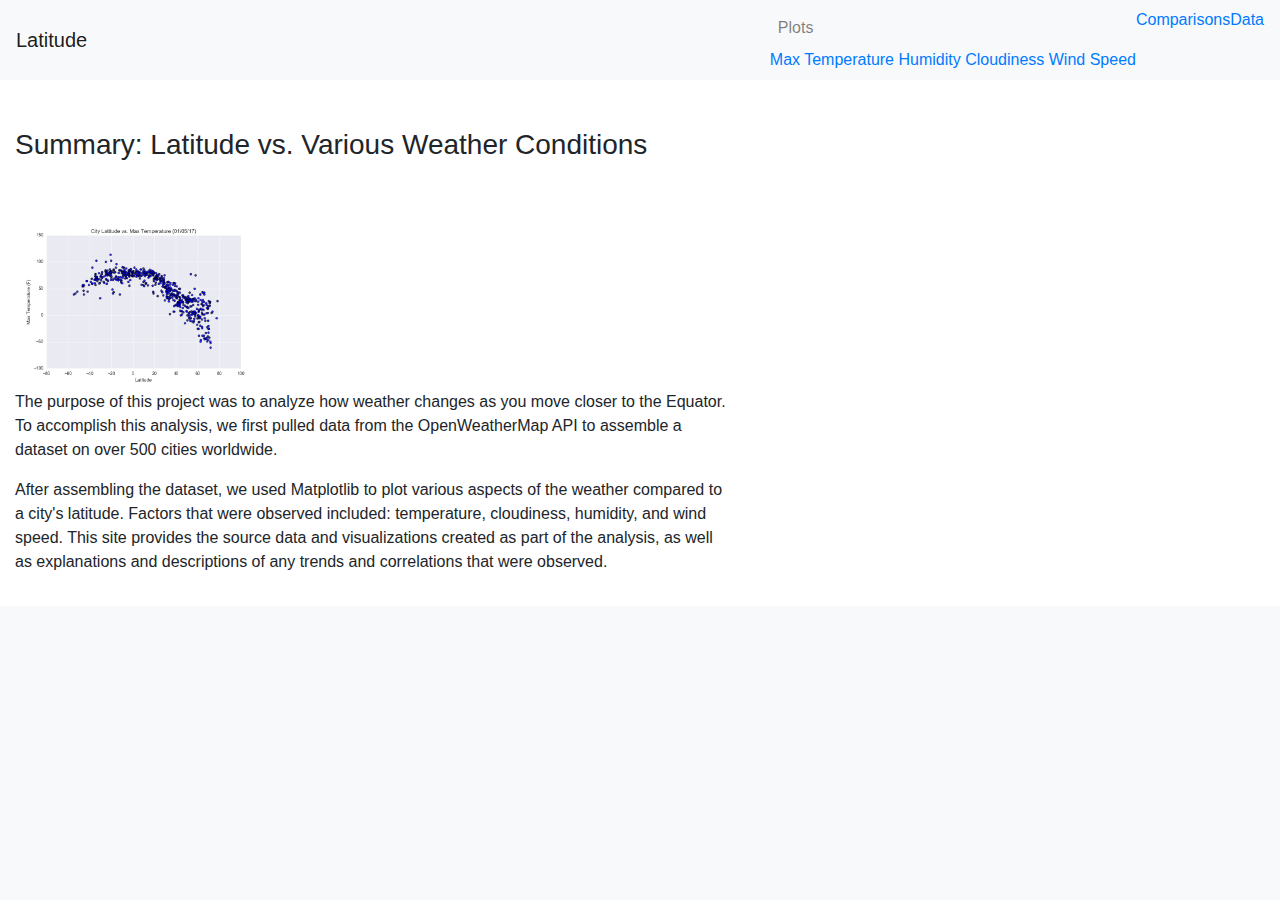
==== index.html @ 8eaea1fc "created jupyter notebook for data and began inputting some CSS formatting" ====
<!-- INDEX.HTML FILE -->
<!DOCTYPE html>
<html lang = "en-us">
    <head>
        <meta charset = "UTF-8">
        <meta name = "viewport" content = "width=device-width, initial-scale=1, shrink-to-fit = no">
        <title>Latitude Analysis Dashboard -- with Attitude!</title>

    <!-- Links for Bootstrap, css stylesheets, and JavaScript queries -->
    <link rel = "stylesheet" href = "https://stackpath.bootstrapcdn.com/bootstrap/4.3.1/css/bootstrap.min.css" integrity = "sha384-ggOyR0iXCbMQv3Xipma34MD+dH/1fQ784/j6cY/iJTQUOhcWr7x9JvoRxT2MZw1T" crossorigin = "anonymous">
    <script src = "https://stackpath.bootstrapcdn.com/bootstrap/4.3.1/js/bootstrap.min.js" integrity = "sha384-JjSmVgyd0p3pXB1rRibZUAYoIIy6OrQ6VrjIEaFf/nJGzIxFDsf4x0xIM+B07jRM" crossorigin = "anonymous"></script>
    <link rel = "stylesheet" href = "styles.css">

    <script src = "https://code.jquery.com/jquery-3.2.1.slim.min.js " integrity = "sha384-KJ3o2DKtIkvYIK3UENzmM7KCkRr/rE9/Qpg6aAZGJwFDMVNA/GpGFF93hXpG5KkN " crossorigin = "anonymous "></script>
    <script src = "https://maxcdn.bootstrapcdn.com/bootstrap/4.0.0/js/bootstrap.min.js " integrity = "sha384-JZR6Spejh4U02d8jOt6vLEHfe/JQGiRRSQQxSfFWpi1MquVdAyjUar5+76PVCmYl " crossorigin = "anonymous "></script>
        
    </head>
<!-- NAVIGATION BAR SETUP ACROSS ALL PAGES -->
    <body class = "bg-light">

        <nav class="navbar navbar-expand-lg navbar-light bg-light">
            <a class="navbar-brand" href = "index.html">Latitude</a>

            <!-- Navbar Toggler -->

            <button class = "navbar-toggler" type = "button" data-bs-toggle = "collapse" data-bs-target = "#navbarSupportComponent" aria-controls = "navbarSupportComponent" aria-expanded = "false" aria-label = "Toggle navigation">
            <span class="navbar-toggler-icon"></span>
            </button>

            <!-- Dropbar bar to select alt options -->
            <div class = "collapse navbar-collapse justify-content-end" id = "navbarSupportComponent">
                <ul class = "navbar-nav">
                  <li class = "nav-item">
                    <a class = "nav-link drop-menu" id = "navbarDropMenu" aria-haspopup = "true" aria-expanded = "false" data-toggle = "dropdown" href = "#">Plots</a>
               
                    
                    <!-- Plot options in Dropdown Menu -->
                    <div class = "dropdown-tab" aria-labelledby = "navbarDropdown">
                        <a class = "dropdown-option" href = "visual_lat_max_temp.html">Max Temperature</a>
                        <a class = "dropdown-option" href = "visual_lat_humidity.html">Humidity</a>
                        <a class = "dropdown-option" href = "visual_lat_cloud_cover.html">Cloudiness</a>
                        <a class = "dropdown-option" href = "visual_lat_windspeed.html">Wind Speed</a>
                    </div>
                  </li>

                  <!-- Links to data and comparison html files -->
                  <li class = "nav-item">
                    <a class = "nav-hyperlink" href = "comparison_page.html">Comparisons</a>
                </li>
                <br>
                <li class = "nav-item">
                    <a class = "nav-hyperlink" href = "data_table.html">Data</a>
                </li>
                </ul>
              </div>
        </nav>




        <div class = "container-fluid">
            <div class = "row pb-3">
                <div class = "col-md-12 col-lg-7 mt-5">
                    <div class = "col-mid-12">
                        <h3>Summary: Latitude vs. Various Weather Conditions</h3>
                        <br>
                        <br>
                        <div class = "body">
                            <img src = "Resources/assets/images/Fig1.png" id = "image-wrap" class = "image-fluid" width = "35%" height = "auto"
                        </div>
                        <p>The purpose of this project was to analyze how weather changes as you move closer to the Equator. To accomplish this analysis, we first pulled data from the OpenWeatherMap API to assemble a dataset on over 500 cities worldwide.</p>
                        <p>After assembling the dataset, we used Matplotlib to plot various aspects of the weather compared to a city's latitude. Factors that were observed included: temperature, cloudiness, humidity, and wind speed. This site provides the source data and visualizations created as part of the analysis, as well as explanations and descriptions of any trends and correlations that were observed.</p>
                    </div>
                </div>
            </div>
            
        </div>
        
       




    </body>


</html>
---- styles.css ----
.image-wrap {
    float: left;
}

.image-fluid {
    max-width: 100%;
    height: auto;
}

.container-fluid {
    background-color: white;
}
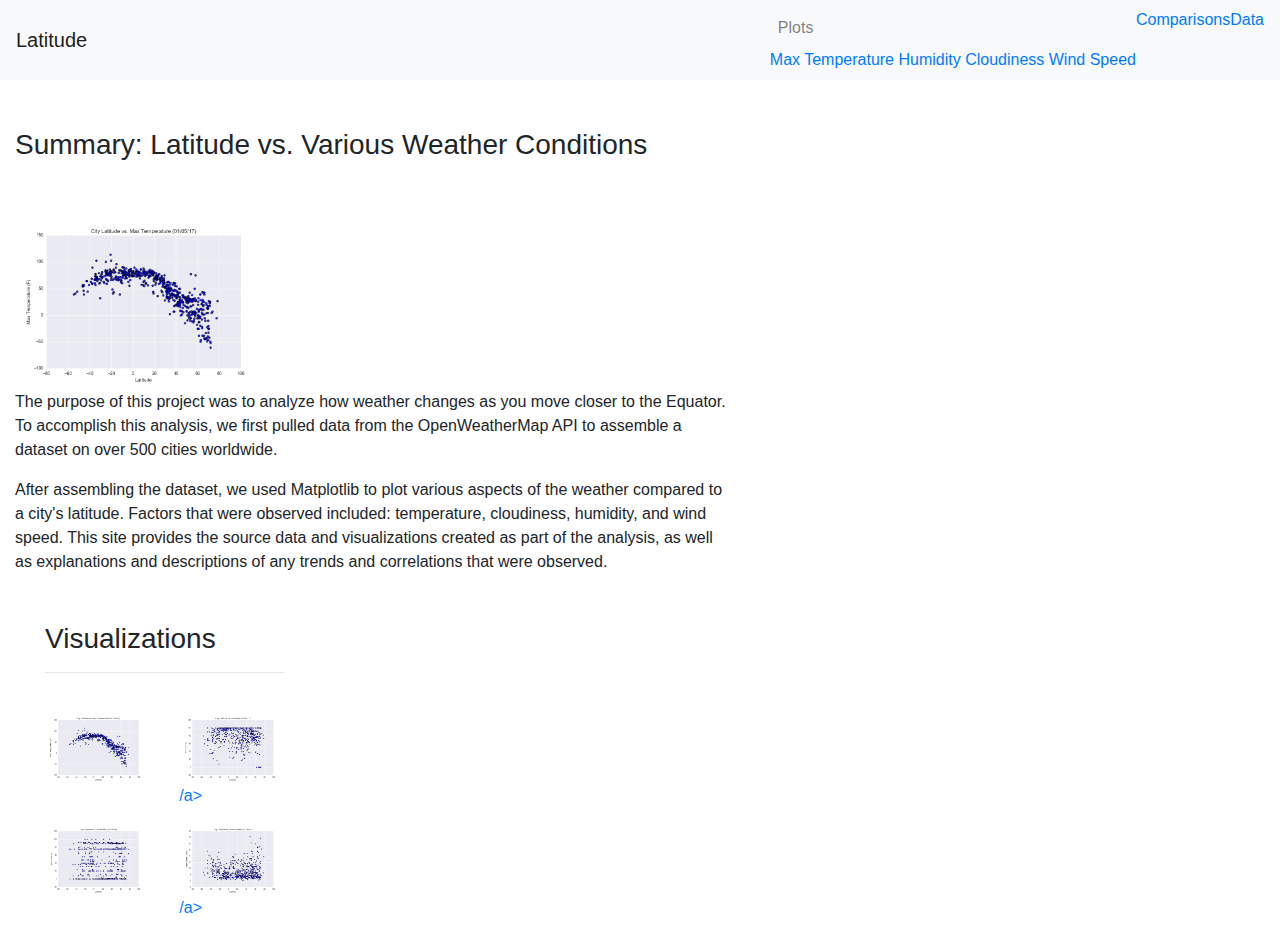
==== commit 9894ca28: "connected hyperlinks to each visualization plot" ====
--- a/index.html
+++ b/index.html
@@ -72,16 +72,49 @@
                         <p>After assembling the dataset, we used Matplotlib to plot various aspects of the weather compared to a city's latitude. Factors that were observed included: temperature, cloudiness, humidity, and wind speed. This site provides the source data and visualizations created as part of the analysis, as well as explanations and descriptions of any trends and correlations that were observed.</p>
                     </div>
                 </div>
+
+
+                <div class = "col=md-12 col-lg-5 mt-5">
+                    <div class = "col-md-12">
+                        <h3>Visualizations</h3>
+                        <hr>
+                        <br>
+                        <div class = "body">
+                            <div class = "row pb-3">
+
+                                <div class = "col-md-6">
+                                    <div class = "body">
+                                        <a href = "visual_lat_max_temp.html"><img class = "image-fluid" src = "Resources/assets/images/Fig1.png" height = "auto" width = "100%"></a>
+                                    </div>
+                                </div>
+
+                                <div class = "col-md-6">
+                                    <div class = "body">
+                                        <a href = "visual_lat_humidity.html"><img class = "image-fluid" src = "Resources/assets/images/Fig2.png" height = "auto" width = "100%"></div>/a>
+                                    </div>
+                                </div>
+                            </div>
+                            
+                            <div class = "row pb-3">
+
+                                <div class = "col-md-6">
+                                    <div class = "body">
+                                        <a href = "visual_lat_cloud)cover.html"><img class = "image-fluid" src = "Resources/assets/images/Fig3.png" height = "auto" width = "100%"></a>
+                                    </div>
+                                </div>
+
+                                <div class = "col-md-6">
+                                    <div class = "body">
+                                        <a href = "visual_lat_windspeed.html"><img class = "image-fluid" src = "Resources/assets/images/Fig4.png" height = "auto" width = "100%"></div>/a>
+                                    </div>
+                                </div>
+                            </div>
+                        </div>
+                    </div>
+                </div>
             </div>
-            
         </div>
         
-       
-
-
-
-
     </body>
 
-
 </html>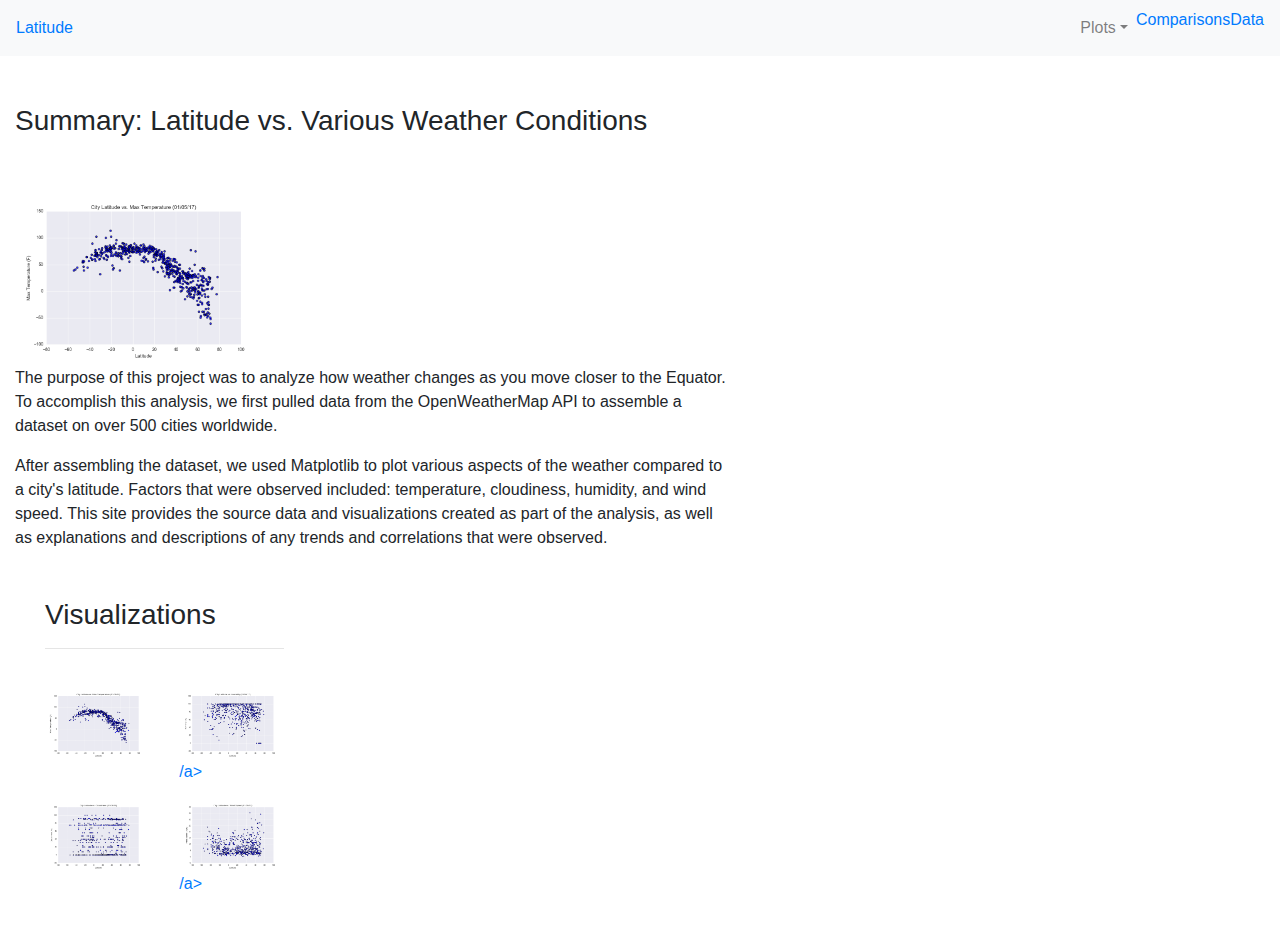
==== commit 8175a139: "fixed listing under navigation tab" ====
--- a/index.html
+++ b/index.html
@@ -19,7 +19,7 @@
     <body class = "bg-light">
 
         <nav class="navbar navbar-expand-lg navbar-light bg-light">
-            <a class="navbar-brand" href = "index.html">Latitude</a>
+            <a class = "navbar-tab2" href = "index.html">Latitude</a>
 
             <!-- Navbar Toggler -->
 
@@ -30,30 +30,30 @@
             <!-- Dropbar bar to select alt options -->
             <div class = "collapse navbar-collapse justify-content-end" id = "navbarSupportComponent">
                 <ul class = "navbar-nav">
-                  <li class = "nav-item">
-                    <a class = "nav-link drop-menu" id = "navbarDropMenu" aria-haspopup = "true" aria-expanded = "false" data-toggle = "dropdown" href = "#">Plots</a>
-               
+                    <li class = "nav-item dropdown">
+                        <a class = "nav-link dropdown-toggle" href = "#" id = "navbar-dropdown" data-toggle = "dropdown" aria-haspopup = "true" aria-expanded = "false">Plots</a>
+                        
                     
-                    <!-- Plot options in Dropdown Menu -->
-                    <div class = "dropdown-tab" aria-labelledby = "navbarDropdown">
-                        <a class = "dropdown-option" href = "visual_lat_max_temp.html">Max Temperature</a>
-                        <a class = "dropdown-option" href = "visual_lat_humidity.html">Humidity</a>
-                        <a class = "dropdown-option" href = "visual_lat_cloud_cover.html">Cloudiness</a>
-                        <a class = "dropdown-option" href = "visual_lat_windspeed.html">Wind Speed</a>
-                    </div>
-                  </li>
+                        <!-- Plot options in Dropdown Menu -->
+                        <div class = "dropdown-menu" aria-labelledby = "navbar-dropdown">
+                            <a class = "dropdown-item" href = "visual_lat_max_temp.html">Max Temperature</a>
+                            <a class = "dropdown-item" href = "visual_lat_humidity.html">Humidity</a>
+                            <a class = "dropdown-item" href = "visual_lat_cloud_cover.html">Cloudiness</a>
+                            <a class = "dropdown-item" href = "visual_lat_windspeed.html">Wind Speed</a>
+                        </div>
+                    </li>
 
                   <!-- Links to data and comparison html files -->
-                  <li class = "nav-item">
-                    <a class = "nav-hyperlink" href = "comparison_page.html">Comparisons</a>
-                </li>
-                <br>
-                <li class = "nav-item">
-                    <a class = "nav-hyperlink" href = "data_table.html">Data</a>
-                </li>
-                </ul>
-              </div>
-        </nav>
+                    <li class = "nav-item">
+                        <a class = "nav-hyperlink" href = "comparison_page.html">Comparisons</a>
+                    </li>
+                    <br>
+                    <li class = "nav-item">
+                        <a class = "nav-hyperlink" href = "data_table.html">Data</a>
+                    </li>
+                    </ul>
+                </div>
+            </nav>
 
 
 
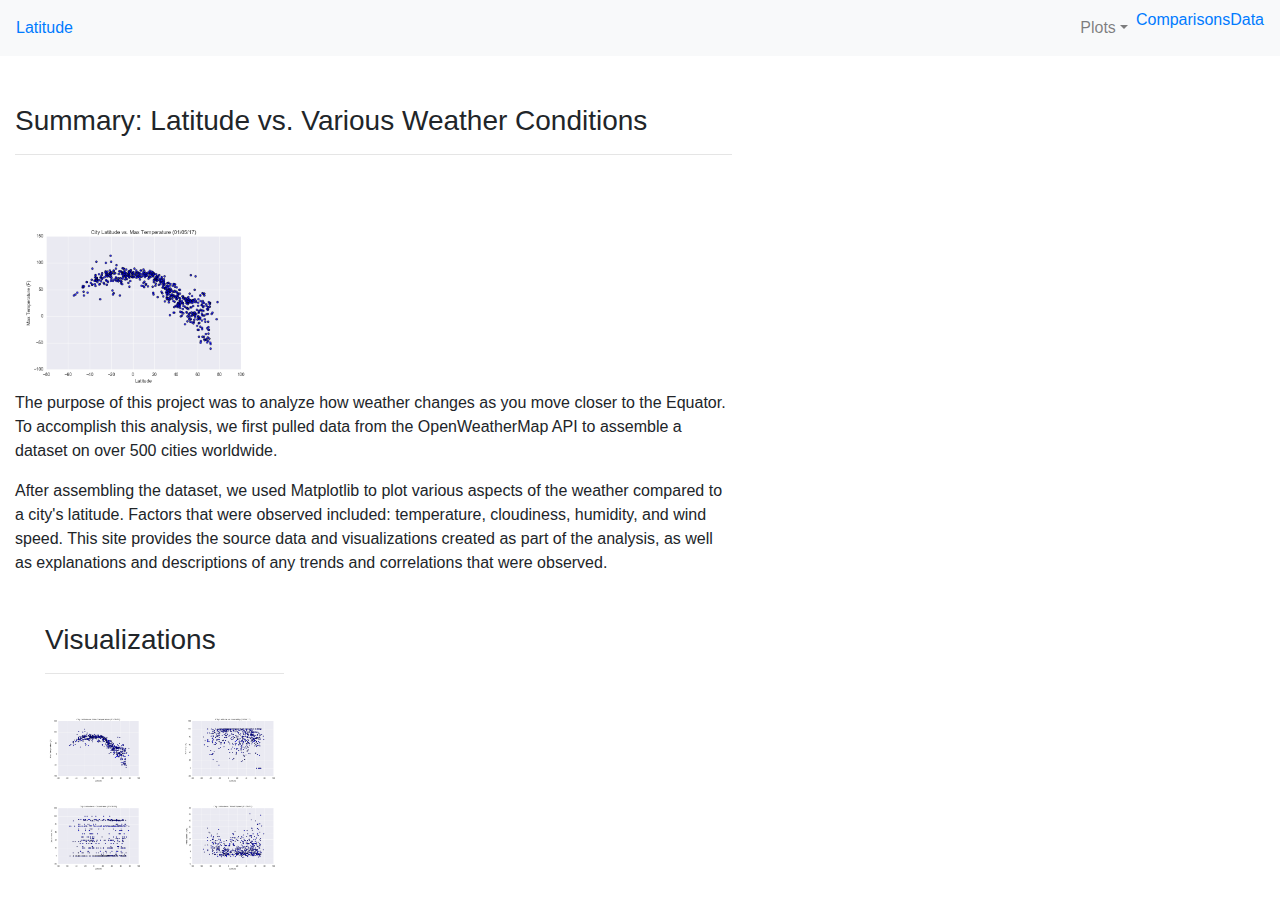
==== commit 1c726e47: "cloud cover write up, creating data table in jupyter notebook using pandas" ====
--- a/index.html
+++ b/index.html
@@ -51,18 +51,19 @@
                     <li class = "nav-item">
                         <a class = "nav-hyperlink" href = "data_table.html">Data</a>
                     </li>
-                    </ul>
-                </div>
+                </ul>
+            </div>
             </nav>
 
 
-
+        <!-- Splitting up web page into intro with plot and visualizations section with all 4 plots -->
 
         <div class = "container-fluid">
             <div class = "row pb-3">
                 <div class = "col-md-12 col-lg-7 mt-5">
                     <div class = "col-mid-12">
                         <h3>Summary: Latitude vs. Various Weather Conditions</h3>
+                        <hr>
                         <br>
                         <br>
                         <div class = "body">
@@ -80,7 +81,10 @@
                         <hr>
                         <br>
                         <div class = "body">
+
+
                             <div class = "row pb-3">
+                                
 
                                 <div class = "col-md-6">
                                     <div class = "body">
@@ -90,7 +94,7 @@
 
                                 <div class = "col-md-6">
                                     <div class = "body">
-                                        <a href = "visual_lat_humidity.html"><img class = "image-fluid" src = "Resources/assets/images/Fig2.png" height = "auto" width = "100%"></div>/a>
+                                        <a href = "visual_lat_humidity.html"><img class = "image-fluid" src = "Resources/assets/images/Fig2.png" height = "auto" width = "100%"></div></a>
                                     </div>
                                 </div>
                             </div>
@@ -105,7 +109,7 @@
 
                                 <div class = "col-md-6">
                                     <div class = "body">
-                                        <a href = "visual_lat_windspeed.html"><img class = "image-fluid" src = "Resources/assets/images/Fig4.png" height = "auto" width = "100%"></div>/a>
+                                        <a href = "visual_lat_windspeed.html"><img class = "image-fluid" src = "Resources/assets/images/Fig4.png" height = "auto" width = "100%"></div></a>
                                     </div>
                                 </div>
                             </div>
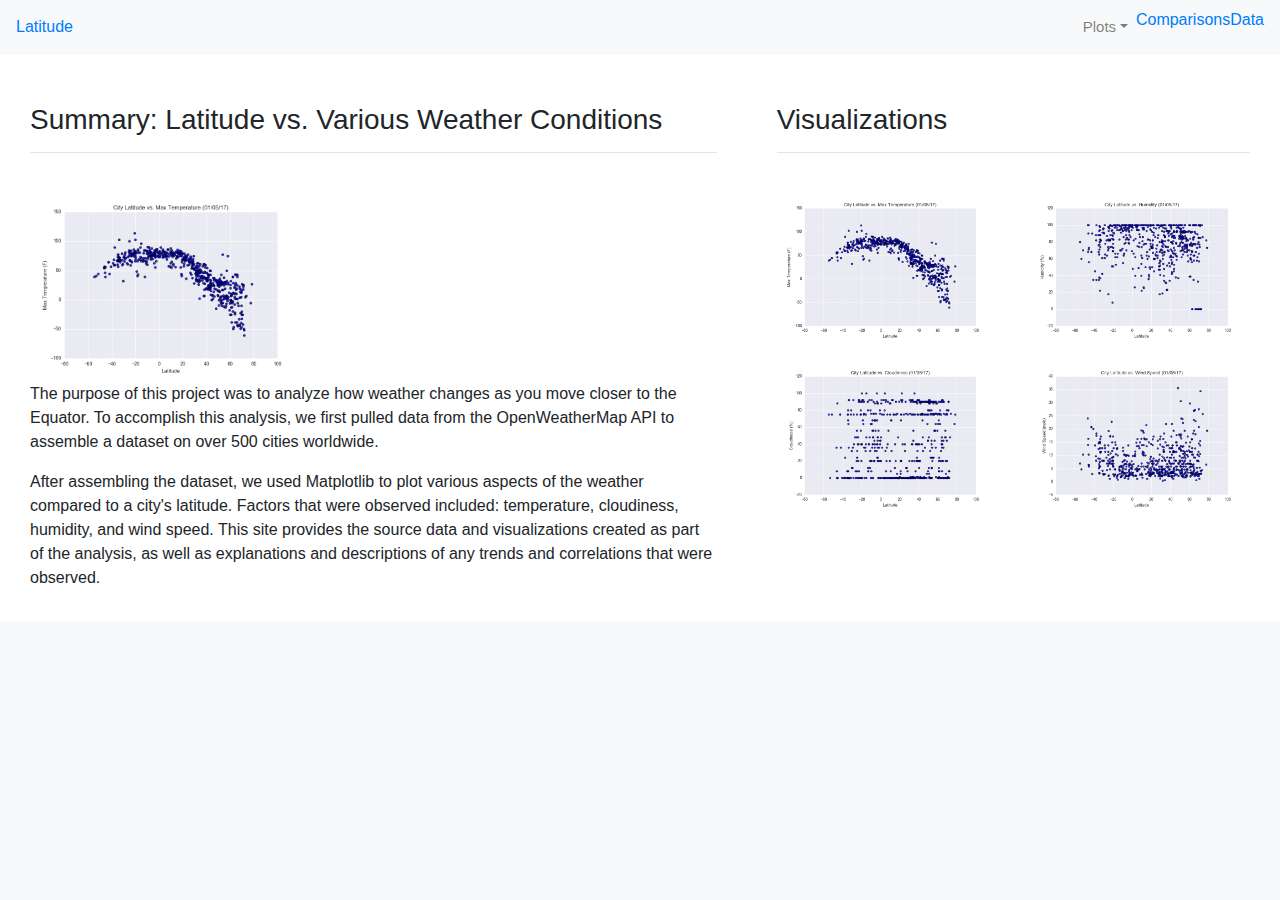
==== commit 6a81d9a5: "fixed alignment issue on landing page, working on connecting css file" ====
--- a/index.html
+++ b/index.html
@@ -3,17 +3,21 @@
 <html lang = "en-us">
     <head>
         <meta charset = "UTF-8">
-        <meta name = "viewport" content = "width=device-width, initial-scale=1, shrink-to-fit = no">
-        <title>Latitude Analysis Dashboard -- with Attitude!</title>
+        <title>Latitude Analysis Dashboard  -- with Attitude!!</title>
+    
 
-    <!-- Links for Bootstrap, css stylesheets, and JavaScript queries -->
-    <link rel = "stylesheet" href = "https://stackpath.bootstrapcdn.com/bootstrap/4.3.1/css/bootstrap.min.css" integrity = "sha384-ggOyR0iXCbMQv3Xipma34MD+dH/1fQ784/j6cY/iJTQUOhcWr7x9JvoRxT2MZw1T" crossorigin = "anonymous">
-    <script src = "https://stackpath.bootstrapcdn.com/bootstrap/4.3.1/js/bootstrap.min.js" integrity = "sha384-JjSmVgyd0p3pXB1rRibZUAYoIIy6OrQ6VrjIEaFf/nJGzIxFDsf4x0xIM+B07jRM" crossorigin = "anonymous"></script>
-    <link rel = "stylesheet" href = "styles.css">
+        <meta name = "viewport" content = "width = device-width, initial-scale = 1.0, shrink-to-fit = no">
+      
+        <!-- Links to Bootstrap, CSS file, and JavaScript -->
+        <link rel = "stylesheet" href = "https://stackpath.bootstrapcdn.com/bootstrap/4.3.1/css/bootstrap.min.css" integrity = "sha384-ggOyR0iXCbMQv3Xipma34MD+dH/1fQ784/j6cY/iJTQUOhcWr7x9JvoRxT2MZw1T" crossorigin = "anonymous">
+        <script src = "https://stackpath.bootstrapcdn.com/bootstrap/4.3.1/js/bootstrap.min.js" integrity = "sha384-JjSmVgyd0p3pXB1rRibZUAYoIIy6OrQ6VrjIEaFf/nJGzIxFDsf4x0xIM+B07jRM" crossorigin = "anonymous"></script>
+        <link rel = "stylesheet" href = "styles.css">
 
-    <script src = "https://code.jquery.com/jquery-3.2.1.slim.min.js " integrity = "sha384-KJ3o2DKtIkvYIK3UENzmM7KCkRr/rE9/Qpg6aAZGJwFDMVNA/GpGFF93hXpG5KkN " crossorigin = "anonymous "></script>
-    <script src = "https://maxcdn.bootstrapcdn.com/bootstrap/4.0.0/js/bootstrap.min.js " integrity = "sha384-JZR6Spejh4U02d8jOt6vLEHfe/JQGiRRSQQxSfFWpi1MquVdAyjUar5+76PVCmYl " crossorigin = "anonymous "></script>
+        <!-- Bootstrap JavaScript links:  jQuery and Bootstrap JavaScript -->
+        <script src = "https://code.jquery.com/jquery-3.2.1.slim.min.js " integrity = "sha384-KJ3o2DKtIkvYIK3UENzmM7KCkRr/rE9/Qpg6aAZGJwFDMVNA/GpGFF93hXpG5KkN " crossorigin = "anonymous "></script>
+        <script src = "https://maxcdn.bootstrapcdn.com/bootstrap/4.0.0/js/bootstrap.min.js " integrity = "sha384-JZR6Spejh4U02d8jOt6vLEHfe/JQGiRRSQQxSfFWpi1MquVdAyjUar5+76PVCmYl " crossorigin = "anonymous "></script>
         
+    
     </head>
 <!-- NAVIGATION BAR SETUP ACROSS ALL PAGES -->
     <body class = "bg-light">
@@ -59,23 +63,27 @@
         <!-- Splitting up web page into intro with plot and visualizations section with all 4 plots -->
 
         <div class = "container-fluid">
+        
+           
             <div class = "row pb-3">
+    
+                <!-- Introduction Column  -->
                 <div class = "col-md-12 col-lg-7 mt-5">
-                    <div class = "col-mid-12">
+                    <div class = "col-md-12">
                         <h3>Summary: Latitude vs. Various Weather Conditions</h3>
                         <hr>
                         <br>
-                        <br>
                         <div class = "body">
-                            <img src = "Resources/assets/images/Fig1.png" id = "image-wrap" class = "image-fluid" width = "35%" height = "auto"
+                            <img src = "Resources/assets/images/Fig1.png" id = "image-wrap" class = "image-fluid" width = "40%" height = "auto">
                         </div>
                         <p>The purpose of this project was to analyze how weather changes as you move closer to the Equator. To accomplish this analysis, we first pulled data from the OpenWeatherMap API to assemble a dataset on over 500 cities worldwide.</p>
                         <p>After assembling the dataset, we used Matplotlib to plot various aspects of the weather compared to a city's latitude. Factors that were observed included: temperature, cloudiness, humidity, and wind speed. This site provides the source data and visualizations created as part of the analysis, as well as explanations and descriptions of any trends and correlations that were observed.</p>
                     </div>
                 </div>
 
+                <!-- Plot Images in Visualization Column  -->
+                <div class = "col=md-12 col-lg-5 mt-5">
 
-                <div class = "col=md-12 col-lg-5 mt-5">
                     <div class = "col-md-12">
                         <h3>Visualizations</h3>
                         <hr>
@@ -94,7 +102,7 @@
 
                                 <div class = "col-md-6">
                                     <div class = "body">
-                                        <a href = "visual_lat_humidity.html"><img class = "image-fluid" src = "Resources/assets/images/Fig2.png" height = "auto" width = "100%"></div></a>
+                                        <a href = "visual_lat_humidity.html"><img class = "image-fluid" src = "Resources/assets/images/Fig2.png" height = "auto" width = "100%"></a>
                                     </div>
                                 </div>
                             </div>
@@ -103,13 +111,13 @@
 
                                 <div class = "col-md-6">
                                     <div class = "body">
-                                        <a href = "visual_lat_cloud)cover.html"><img class = "image-fluid" src = "Resources/assets/images/Fig3.png" height = "auto" width = "100%"></a>
+                                        <a href = "visual_lat_cloud_cover.html"><img class = "image-fluid" src = "Resources/assets/images/Fig3.png" height = "auto" width = "100%"></a>
                                     </div>
                                 </div>
 
                                 <div class = "col-md-6">
                                     <div class = "body">
-                                        <a href = "visual_lat_windspeed.html"><img class = "image-fluid" src = "Resources/assets/images/Fig4.png" height = "auto" width = "100%"></div></a>
+                                        <a href = "visual_lat_windspeed.html"><img class = "image-fluid" src = "Resources/assets/images/Fig4.png" height = "auto" width = "100%"></a>
                                     </div>
                                 </div>
                             </div>
--- a/styles.css
+++ b/styles.css
@@ -9,4 +9,38 @@
 
 .container-fluid {
     background-color: white;
-}+}
+
+.navbar-tab {
+    text-align:  center;
+    font-family:  "Times New Roman", serif;
+    font-size: 20px;
+    font-weight:  bold;
+    background-color: orange;
+    color: white;  
+}
+
+.nav-link {
+    text-align:  center;
+    font-family:  "Calibri", sans-serif;
+    font-size:  15px;
+}
+
+.nav-link:hover {
+    text-align:  center;
+    background-color:  orange;
+    color: white;
+}
+
+.dropdown-item {
+    text-align:  left;
+    font-family:  "Calibri", sans-serif;
+    font-size:  15px;
+}
+
+.dropdown-item:hover {
+    text-align:  left;
+    font-family:  "Calibri", sans-serif;
+    color: white;
+    background-color:  orange;
+}
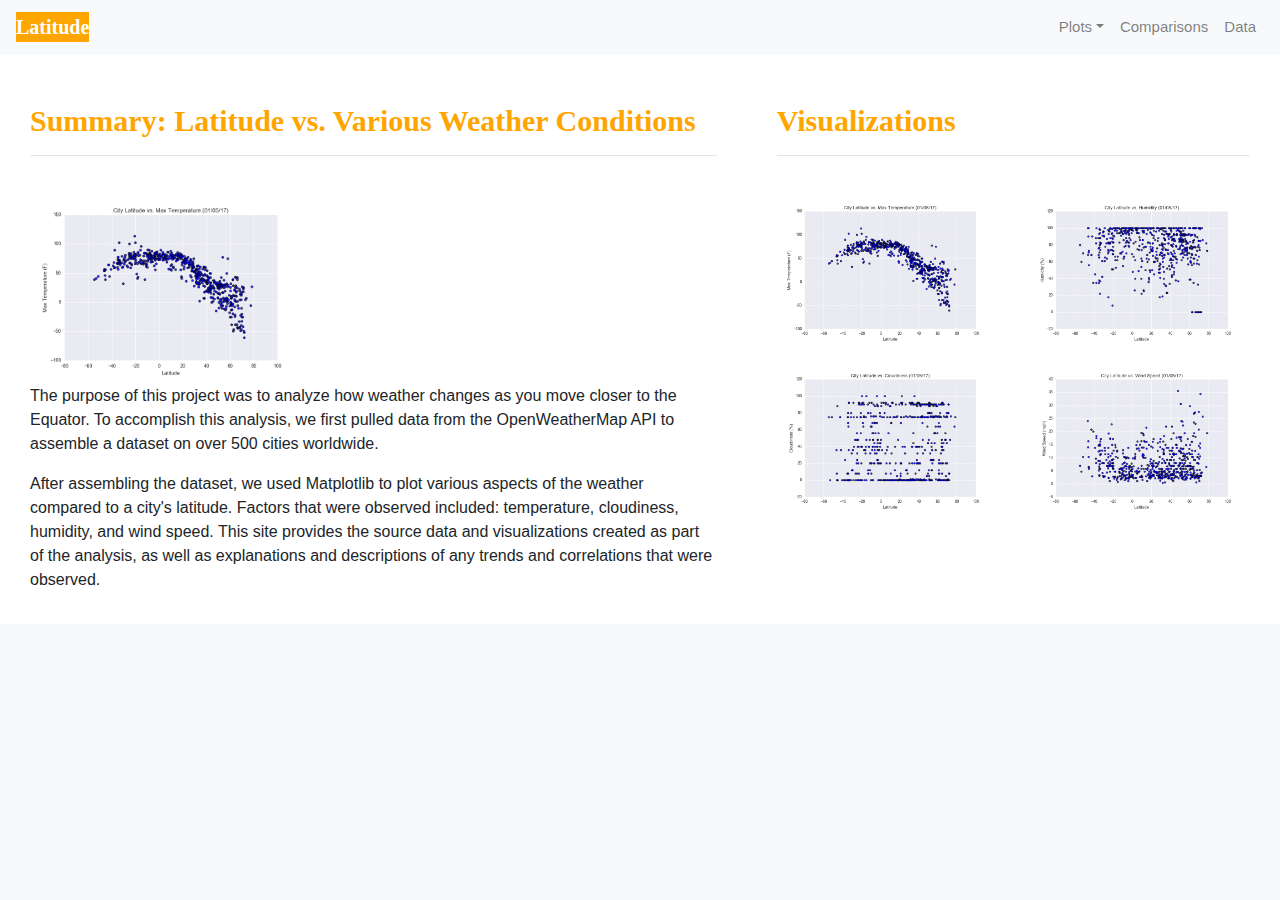
==== commit 8dbe8794: "adjusting tag endings after adding navigation to data table" ====
--- a/index.html
+++ b/index.html
@@ -49,11 +49,11 @@
 
                   <!-- Links to data and comparison html files -->
                     <li class = "nav-item">
-                        <a class = "nav-hyperlink" href = "comparison_page.html">Comparisons</a>
+                        <a class = "nav-link" href = "comparison_page.html">Comparisons</a>
                     </li>
                     <br>
                     <li class = "nav-item">
-                        <a class = "nav-hyperlink" href = "data_table.html">Data</a>
+                        <a class = "nav-link" href = "pandas_cities_df.html">Data</a>
                     </li>
                 </ul>
             </div>
--- a/styles.css
+++ b/styles.css
@@ -18,6 +18,15 @@
     font-weight:  bold;
     background-color: orange;
     color: white;  
+}
+
+.navbar-tab2 {
+    text-align:  center;
+    font-family:  "Times New Roman", serif;
+    font-size: 20px;
+    font-weight:  bold;
+    background-color: orange;
+    color: white;    
 }
 
 .nav-link {
@@ -44,3 +53,25 @@
     color: white;
     background-color:  orange;
 }
+
+.p {
+    font-family: "Times New Roman", sans-serif;
+    font-size: 17px;
+    line-height: 2;
+}
+
+h3 {
+    font-family: "Times New Roman", sans-serif;
+    font-size: 30px;
+    font-weight: bold;
+    text-align: left;
+    color: orange
+}
+
+h4 {
+    font-family: "Times New Roman", sans-serif;
+    font-size: 15px;
+    font-weight: bold;
+    text-align: center;
+    color: orange
+}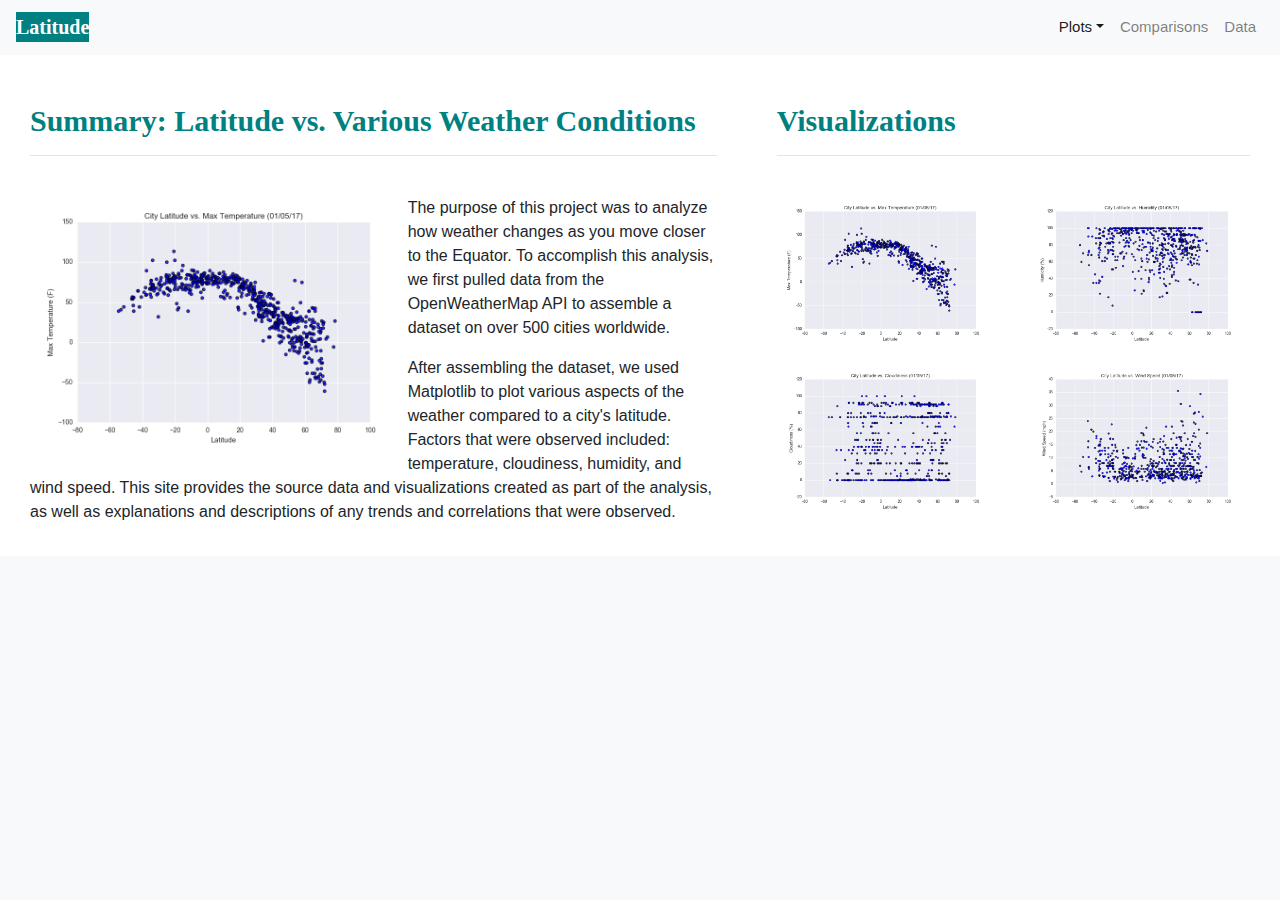
==== commit a3d90de8: "semi-final push, adjusting comparisons page layout" ====
--- a/index.html
+++ b/index.html
@@ -34,7 +34,7 @@
             <!-- Dropbar bar to select alt options -->
             <div class = "collapse navbar-collapse justify-content-end" id = "navbarSupportComponent">
                 <ul class = "navbar-nav">
-                    <li class = "nav-item dropdown">
+                    <li class = "nav-item active dropdown">
                         <a class = "nav-link dropdown-toggle" href = "#" id = "navbar-dropdown" data-toggle = "dropdown" aria-haspopup = "true" aria-expanded = "false">Plots</a>
                         
                     
@@ -74,7 +74,7 @@
                         <hr>
                         <br>
                         <div class = "body">
-                            <img src = "Resources/assets/images/Fig1.png" id = "image-wrap" class = "image-fluid" width = "40%" height = "auto">
+                            <img src = "Resources/assets/images/Fig1.png" id = "image-wrap" class = "image-fluid" width = "55%" height = "auto">
                         </div>
                         <p>The purpose of this project was to analyze how weather changes as you move closer to the Equator. To accomplish this analysis, we first pulled data from the OpenWeatherMap API to assemble a dataset on over 500 cities worldwide.</p>
                         <p>After assembling the dataset, we used Matplotlib to plot various aspects of the weather compared to a city's latitude. Factors that were observed included: temperature, cloudiness, humidity, and wind speed. This site provides the source data and visualizations created as part of the analysis, as well as explanations and descriptions of any trends and correlations that were observed.</p>
--- a/styles.css
+++ b/styles.css
@@ -1,8 +1,8 @@
-.image-wrap {
+#image-wrap {
     float: left;
 }
 
-.image-fluid {
+#image-fluid {
     max-width: 100%;
     height: auto;
 }
@@ -16,7 +16,7 @@
     font-family:  "Times New Roman", serif;
     font-size: 20px;
     font-weight:  bold;
-    background-color: orange;
+    background-color: teal;
     color: white;  
 }
 
@@ -25,7 +25,7 @@
     font-family:  "Times New Roman", serif;
     font-size: 20px;
     font-weight:  bold;
-    background-color: orange;
+    background-color: teal;
     color: white;    
 }
 
@@ -37,7 +37,7 @@
 
 .nav-link:hover {
     text-align:  center;
-    background-color:  orange;
+    background-color:  teal;
     color: white;
 }
 
@@ -51,7 +51,7 @@
     text-align:  left;
     font-family:  "Calibri", sans-serif;
     color: white;
-    background-color:  orange;
+    background-color: teal
 }
 
 .p {
@@ -65,7 +65,7 @@
     font-size: 30px;
     font-weight: bold;
     text-align: left;
-    color: orange
+    color: teal
 }
 
 h4 {
@@ -73,5 +73,5 @@
     font-size: 15px;
     font-weight: bold;
     text-align: center;
-    color: orange
+    color: teal
 }